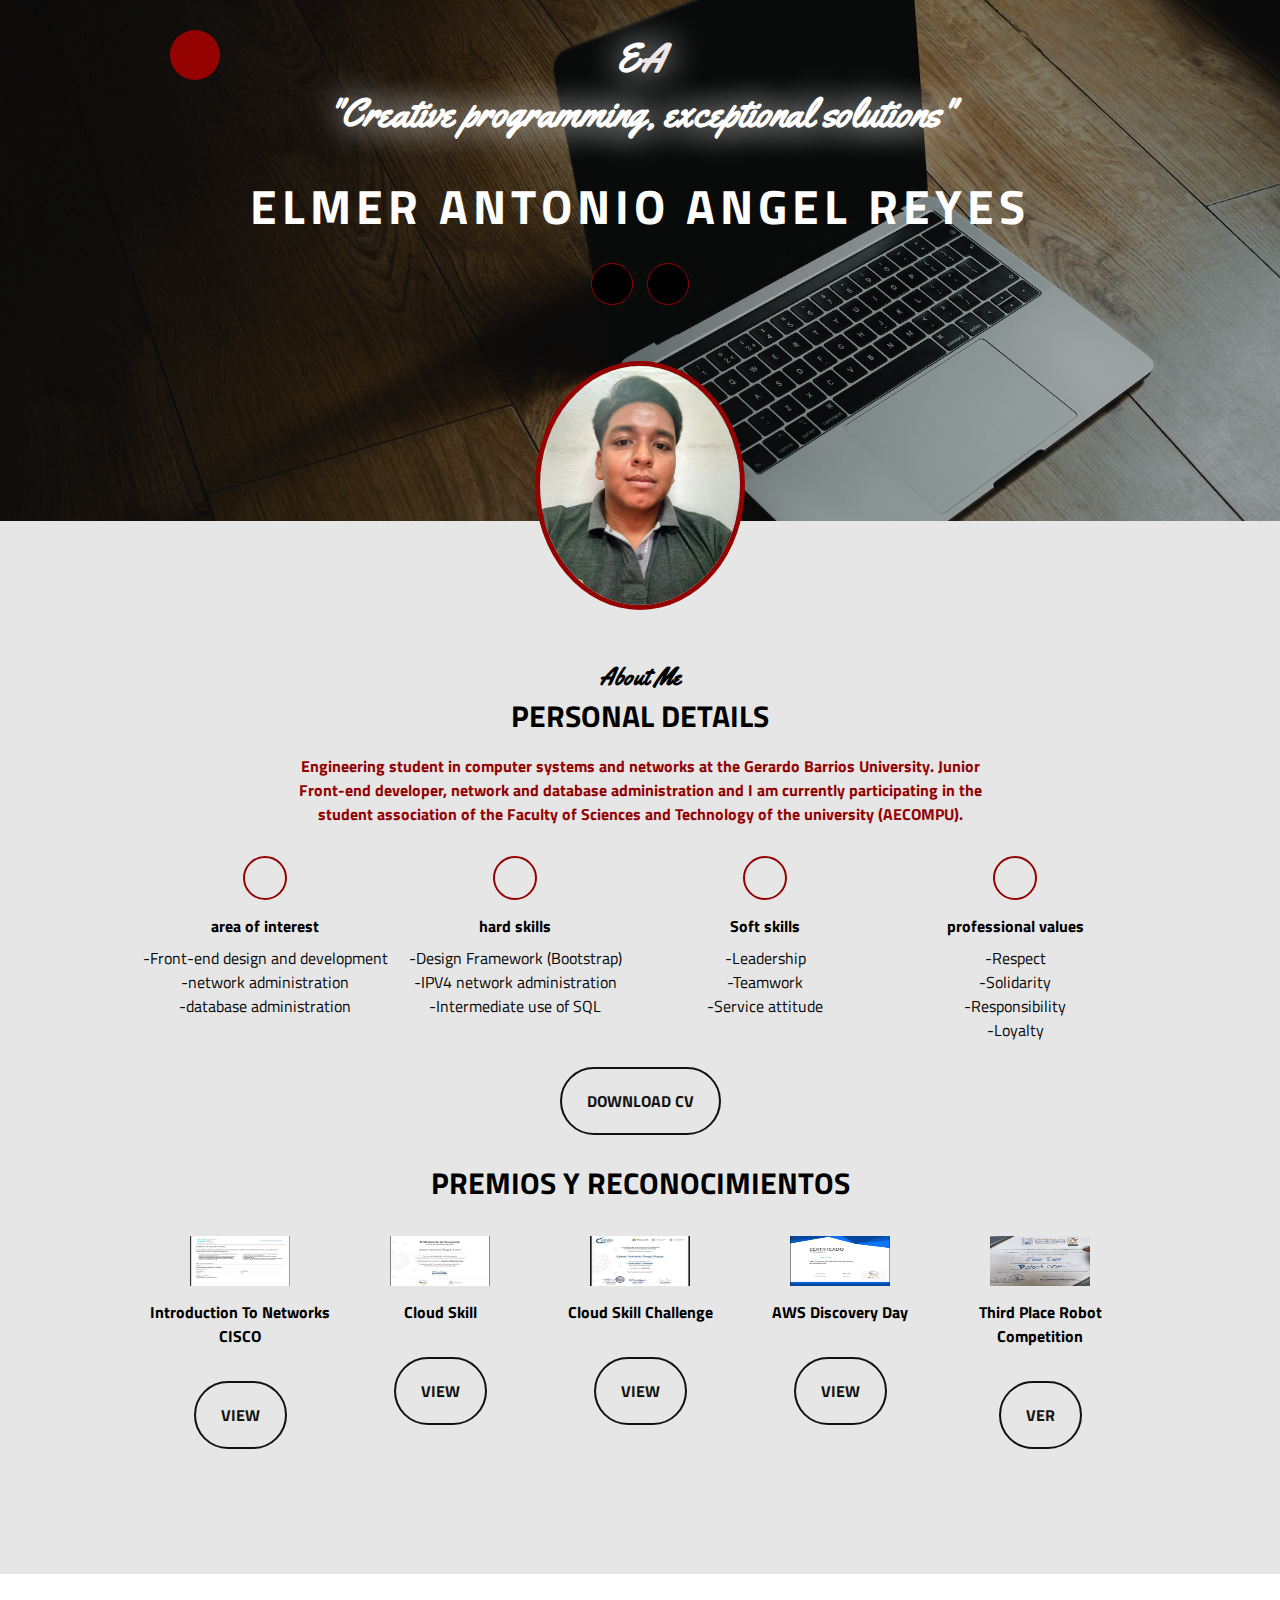
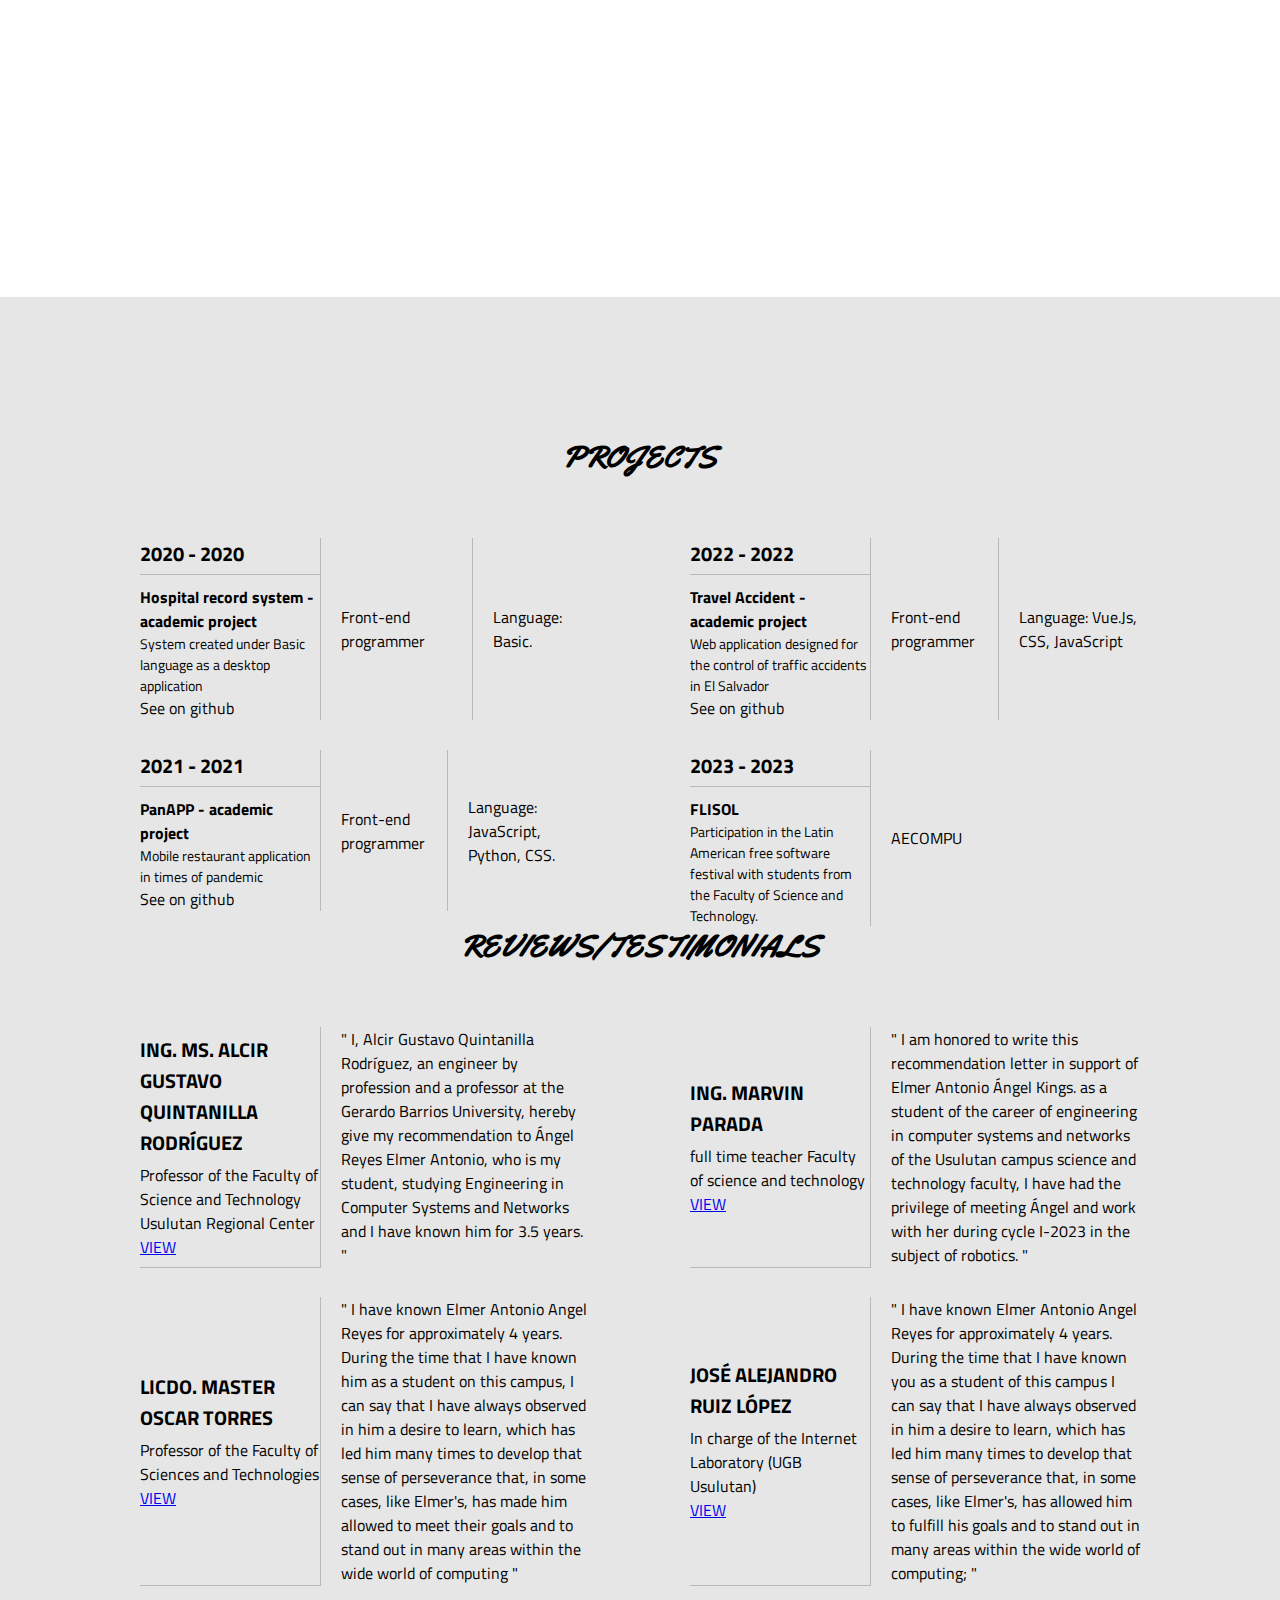
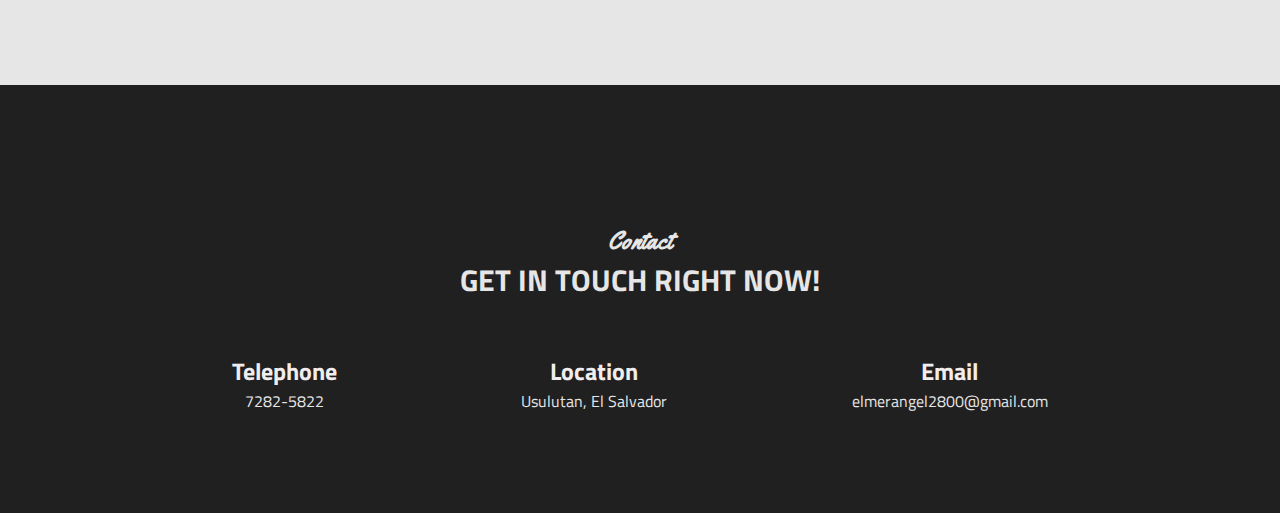
==== index copy.html @ 2fedee16 "Cambios en cv" ====
<!DOCTYPE html>
<html lang="es">
<head>
    <meta charset="UTF-8">
    <meta http-equiv="X-UA-Compatible" content="IE=edge">
    <link rel="stylesheet" href="https://cdnjs.cloudflare.com/ajax/libs/font-awesome/6.2.1/css/all.min.css" integrity="sha512-MV7K8+y+gLIBoVD59lQIYicR65iaqukzvf/nwasF0nqhPay5w/9lJmVM2hMDcnK1OnMGCdVK+iQrJ7lzPJQd1w==" crossorigin="anonymous" referrerpolicy="no-referrer" />
    <meta name="viewport" content="width=device-width, initial-scale=1.0">
    <link rel="stylesheet" href="estilo.css">
    <title>Elmer Angel</title>
</head>
<body>
    <!-- SECCION INICIO -->
    <section class="inicio" id="inicio">
        <div class="contenido-seccion">
            <header>
                <div class="nav-bar" onclick="mostrarOcultarMenu()">
                    <i class="fa-solid fa-bars"></i>
                </div>
                <nav id="nav" class="nav">
                    <a href="#inicio">Home</a>
                    <a href="#sobremi">About Me</a>
                    <a href="#habilidades">Interests/publications</a>
                    <a href="#resumen">Projects</a>
                    <a href="#contacto">Contact</a>
                    <a href="index.html">Español</a>
                </nav>
                <div class="logo">
                    E<span class="color">A</span>
                    
                </div>
                <div class="logo">
                    "Creative programming, exceptional solutions"
                    
                </div>
            </header>
            <div class="info">
                <h1>ELMER ANTONIO ANGEL REYES</h1>
                
                <div class="redes">
                    <!-- <a href="https://twitter.com/@Elmer_Angel_"><i class="fa-brands fa-twitter"></i></a> -->
                    <a href="https://github.com/ElmerAngel-ugb"><i class="fa-brands fa-github"></i></a>
                    <a href="http://www.linkedin.com/in/elmer-angel-347156231"><i class="fa-brands fa-linkedin-in"></i></a>
                    
                </div>
            </div>
            <div class="foto">
                <img src="img/foto1.jpeg" alt="">
            </div>
            <div class="row p-0">
              <div class="col-md-12 p-0">
                <img src="assets/images/cv-1.png" alt="CV" class="col-md-12 mb-4">
                <a class="download-btn service-item col-md-3 col-4 ml-4 p-4 d-flex flex-column align-items-center" style="height: auto; text-decoration: none;" href="cv_elmer.pdf" download="cv_elmer">
                  <h2>Download CV</h2>
                  </a>
            </div>
        </div>
    </section>

    <!-- SECCION SOBRE MI -->
    <section class="sobremi" id="sobremi">
        <div class="contenido-seccion">
            <h2 class="titulo-seccion">About Me</h2>
            <h3>Personal details</h3>

            <p class="especial">Engineering student in computer systems and networks at the Gerardo Barrios University. Junior Front-end developer, network and database administration and I am currently participating in the student association of the Faculty of Sciences and Technology of the university (AECOMPU).</p>
            <div class="fila">
                <div class="col">
                    <i class="fa-solid fa-briefcase"></i>
                    <span class="titulo-detalle">area of ​​interest</span>
                    <p>-Front-end design and development</p>
                    <p>-network administration</p>
                    <p>-database administration</p>
                   
                </div>
                <div class="col">
                    <i class="fa-solid fa-brain"></i>
                    <span class="titulo-detalle">hard skills</span>
                    <p>-Design Framework (Bootstrap)</p>
                    <p>-IPV4 network administration</p>
                    <p>-Intermediate use of SQL</p>
                </div>
                <div class="col">
                    <i class="fa-solid fa-heart"></i>
                    <span class="titulo-detalle">Soft skills</span>
                    <p>-Leadership</p>
                    <p>-Teamwork</p>
                    <p>-Service attitude</p>
                </div>
                <div class="col">
                    <i class="fa-solid fa-flag"></i>
                    <span class="titulo-detalle">professional values</span>
                    <p>-Respect</p>
                    <p>-Solidarity</p>
                    <p>-Responsibility</p>
                    <p>-Loyalty</p>
                </div>
            </div>
            <div class="filacv" >
                <div class="cv">
                    <a href="cv_elmer.pdf">Download CV</a>            
                </div>
            </div>
        </div>

         <!-- SECCION PREMIOS -->
        

         <div class="contenido-seccion">
            <h3>Premios y Reconocimientos</h3>
            <div class="fila">
                <div class="col">
                    <img alt="" src="img/CER1.jpeg" width="100" height="50">
                    <span class="titulo-detalle">Introduction To Networks CISCO</span>
                    
                    <div class="filacv" >
                        <div class="cv">
                            <a href="img/CER1.jpeg">VIEW</a>            
                        </div>
                    </div>
                </div>
                <div class="col">
                    <img alt="" src="img/CER2.jpeg" width="100" height="50">
                    <span class="titulo-detalle">Cloud Skill</span>
                    <div class="filacv" >
                        <div class="cv">
                            <a href="img/CER2.jpeg">VIEW</a>            
                        </div>
                    </div>
                </div>
                <div class="col">
                    <img alt="" src="img/CER3.jpeg" width="100" height="50">
                    <span class="titulo-detalle">Cloud Skill Challenge</span>
                    <div class="filacv" >
                        <div class="cv">
                            <a href="img/CER3.jpeg">VIEW</a>            
                        </div>
                    </div>
                </div>
                <div class="col">
                    <img alt="" src="img/CER4.jpeg" width="100" height="50">
                    <span class="titulo-detalle">AWS Discovery Day</span>
                    <div class="filacv" >
                        <div class="cv">
                            <a href="img/CER4.jpeg">VIEW</a>            
                        </div>
                    </div>
                </div>
                <div class="col">
                    <img alt="" src="img/CER5.jpeg" width="100" height="50">
                    <span class="titulo-detalle">Third Place Robot Competition</span>
                    <div class="filacv" >
                        <div class="cv">
                            <a href="img/CER5.jpeg">VER</a>            
                        </div>
                    </div>
                </div>
            </div>
            
        </div>
    </section>

    <!-- SECCION HABILIDADES -->
    <section class="habilidades" id="habilidades">
        <div class="contenido-seccion">
            <h3 class="titulo-seccion">INTERESTS AND PUBLICATIONS</h3>
            
            <div class="fila">
                <div class="col">
                    <span>ACADEMICOS</span>
                    <div class="cont-barra">
                        <span>•	Getting Started With Storage</span> 
                        <a href="https://www.linkedin.com/posts/elmer-angel-347156231_aws-educate-getting-started-with-storage-activity-7070074851499106304-9QpQ?utm_source=share&utm_medium=member_ios"><i class="fa-solid fa-book-open"></i></a>
                    </div>
                    <div class="cont-barra">
                        <span>•	Getting Started With Compute</span>
                        <a href="https://www.linkedin.com/posts/elmer-angel-347156231_aws-educate-getting-started-with-compute-activity-7070075159654584320-nt8m?utm_source=share&utm_medium=member_ios"><i class="fa-solid fa-book-open"></i></a>
                    </div>
                </div>
                <div class="col">
                    <span>PROFESIONALES</span>
                    <div class="cont-barra">
                        <span>•	Introduction To Networks</span>
                        <a href="https://www.linkedin.com/posts/elmer-angel-347156231_ccna-introduction-to-networks-was-issued-activity-7070075888234557440-1e2F?utm_source=share&utm_medium=member_ios"><i class="fa-solid fa-book-open"></i></a>
                    </div>
                    <div class="cont-barra">
                        <span>•	SOON.</span>
                    </div>
                </div>
                <div class="col">
                    <span>OTROS</span>
                    <div class="cont-barra">
                        <span>•	Introduction To Cloud 101</span> 
                        <a href="https://www.linkedin.com/posts/elmer-angel-347156231_aws-educate-introduction-to-cloud-101-was-activity-7070075735033434112-RhES?utm_source=share&utm_medium=member_ios"><i class="fa-solid fa-book-open"></i></a>
                    </div>
                    <div class="cont-barra">
                        <span>•	Getting Started With Networking</span>
                        <a href="https://www.linkedin.com/posts/elmer-angel-347156231_aws-educate-getting-started-with-networking-activity-7070075403444346880-G4A9?utm_source=share&utm_medium=member_ios"><i class="fa-solid fa-book-open"></i></a>
                    </div>
                </div>
            </div>        
        </div>
            
        
    </section>

    <!-- SECCION RESUMEN -->
    <section class="resumen" id="resumen">
        <div class="contenido-seccion">
            <h3 class="titulo-seccion">Projects</h3>
            
            <div class="info">
                <div class="col">
                    <table>
                        <tr>
                            <td class="datos">
                                <h3>2020 - 2020</h3>
                            </td>
                            <td rowspan="2" class="descripcion">
                                Front-end programmer
                            </td>
                            <td rowspan="2" class="descripcion">
                                Language: Basic.
                            </td>
                        </tr>
                        <tr>
                            <td>
                                <h4>Hospital record system - academic project</h4>
                                <p>System created under Basic language as a desktop application</p>
                                <p></p>

                                See on github <a href="https://github.com/ElmerAngel-ugb/Programacion-1.git"><i class="fa-brands fa-github"></i></a>
                            </td>
                        </tr>
                    </table>
                    <table>
                        <tr>
                            <td class="datos">
                                <h3>2021  -  2021</h3>
                            </td>
                            <td rowspan="2" class="descripcion">
                                Front-end programmer
                            </td>
                            <td rowspan="2" class="descripcion">
                                Language: JavaScript, Python, CSS.
                            </td>
                            
                        </tr>
                        <tr>
                            <td>
                                <h4>PanAPP - academic project</h4>
                                <p>Mobile restaurant application in times of pandemic</p>
                                <p></p>
                                
                                See on github <a href="https://github.com/ElmerAngel-ugb/Programacion_2.git"><i class="fa-brands fa-github"></i></a>
                            </td>
                        </tr>
                    </table>
                </div>
                <div class="col">
                    <table>
                        <tr>
                            <td class="datos">
                                <h3>2022  -  2022</h3>
                            </td>
                            <td rowspan="2" class="descripcion">
                                Front-end programmer
                            </td>
                            <td rowspan="2" class="descripcion">
                                Language: Vue.Js, CSS, JavaScript
                            </td>
                        </tr>
                        <tr>
                            <td>
                                <h4>Travel Accident - academic project</h4>
                                <p>Web application designed for the control of traffic accidents in El Salvador</p>
                                <p></p>
                                
                                See on github <a href="https://github.com/ElmerAngel-ugb/TravelAccident.git"><i class="fa-brands fa-github"></i></a>
                            </td>
                        </tr>
                    </table>
                    <table>
                        <tr>
                            <td class="datos">
                                <h3>2023 - 2023</h3>
                            </td>
                            <td rowspan="2" class="descripcion">
                                AECOMPU
                            </td>
                        </tr>
                        <tr>
                            <td>
                                <h4>FLISOL</h4>
                                <p>Participation in the Latin American free software festival with students from the Faculty of Science and Technology.</p>
                            </td>
                        </tr>
                    </table>
                </div>
                
            </div>
        </div>
        <div class="contenido-seccion">
            <h3 class="titulo-seccion">REVIEWS/TESTIMONIALS</h3>
            
            <div class="info">
                <div class="col">
                    <table>
                        <tr>
                            <td class="datos">
                                <h3>Ing. Ms. Alcir Gustavo Quintanilla Rodríguez   </h3>
                                <span>Professor of the Faculty of Science and Technology
                                    Usulutan Regional Center 
                                    <div class="cv">
                                        <a href="rec4.pdf">VIEW</a>            
                                    </div>
</span>
                                
                            </td>
                            <td rowspan="2" class="descripcion">
                               "
                               I, Alcir Gustavo Quintanilla Rodríguez, an engineer by profession and a professor at the Gerardo Barrios University, hereby give my recommendation to Ángel Reyes Elmer Antonio, who is my student, studying Engineering in Computer Systems and Networks and I have known him for 3.5 years.
                               "
                            </td>
                        </tr>
                        <tr>
                            
                        </tr>
                    </table>
                    <table>
                        <tr>
                            <td class="datos">
                                <h3>Licdo. Master Oscar Torres </h3>
                                <span>Professor of the Faculty of Sciences and Technologies</span>
                                <div class="cv">
                                    <a href="rec2.pdf">VIEW</a>            
                                </div>
                            </td>
                            <td rowspan="2" class="descripcion">
                               "
                               I have known Elmer Antonio Angel Reyes for approximately 4 years. During the time that I have known him as a student on this campus, I can say that I have always observed in him a desire to learn, which has led him many times to develop that sense of perseverance that, in some cases, like Elmer's, has made him allowed to meet their goals and to stand out in many areas within the wide world of computing
                               "
                            </td>
                        </tr>
                        <tr>
                            
                        </tr>
                    </table>
                    
                </div>
                <div class="col">
                    
                    <table>
                        <tr>
                            <td class="datos">
                                <h3>Ing. Marvin Parada</h3>
                                <span>full time teacher
                                    Faculty of science and technology</span>
                                    <div class="cv">
                                        <a href="rec3.pdf">VIEW</a>            
                                    </div>
                            </td>
                            <td rowspan="2" class="descripcion">
                               "
                               I am honored to write this recommendation letter in support of Elmer Antonio Ángel
Kings. as a student of the career of engineering in computer systems and networks of the
Usulutan campus science and technology faculty, I have had the privilege of meeting Ángel and
work with her during cycle I-2023 in the subject of robotics.
                               "
                            </td>
                        </tr>
                        <tr>
                            
                        </tr>
                    </table>
                    <table>
                        <tr>
                            <td class="datos">
                                <h3>José Alejandro Ruiz López</h3>
                                <span>In charge of the Internet Laboratory (UGB Usulutan)
                                </span>
                                <div class="cv">
                                    <a href="rec1.pdf">VIEW</a>            
                                </div>
                            </td>
                            <td rowspan="2" class="descripcion">
                               "
                               I have known Elmer Antonio Angel Reyes for approximately 4 years. During the
                               time that I have known you as a student of this campus I can say that I have always
                               observed in him a desire to learn, which has led him many times to develop that
                               sense of perseverance that, in some cases, like Elmer's, has allowed him to fulfill his
                               goals and to stand out in many areas within the wide world of computing;
                               "
                            </td>
                        </tr>
                        <tr>
                            
                        </tr>
                    </table>
                    
                </div>
                
            </div>
        </div>
    </section>

    <!-- SECCION CONTACTO -->
    <section class="contacto" id="contacto">
        <div class="contenido-seccion">
            <h2 class="titulo-seccion">Contact</h2>
            <h3>Get in touch right now!</h3>

            <div class="fila">
                <div class="col">
                    <h2>
                        <i class="fa-solid fa-phone"></i> Telephone
                    </h2>
                    <span class="info-contacto">7282-5822</span>
                </div>
                
                <div class="col">
                    <h2>
                        <i class="fa-solid fa-location-dot"></i> Location
                    </h2>
                    <span class="info-contacto">Usulutan, El Salvador</span>
                </div>
                <div class="col">
                    <h2>
                        <i class="fa-solid fa-envelope"></i> Email
                    </h2>
                    <span class="info-contacto">elmerangel2800@gmail.com</span>
            </div>
        </div>
    </section>

    <script src="app.js"></script>
</body>
</html>
---- estilo.css ----
/* importamos las fuentes */
@import url('https://fonts.googleapis.com/css2?family=Titillium+Web:wght@200;300;400;600;700&family=Yellowtail&display=swap');
*{
    font-family: "Titillium Web";
    margin: 0;
    padding: 0;
}
html{
    scroll-behavior: smooth;
}

/* SECCION INICIO */
.inicio{
    background: linear-gradient(rgba(0,0,0,.3), rgba(0,0,0,.3)),
    url("img/fondo.jpg");
    background-size: cover;
    background-position: center center;
    color: #fff;
}
.inicio .contenido-seccion{
    max-width: 1000px;
    margin: auto;
    text-align: center;
    padding: 0 10px;
}
.inicio .contenido-seccion header{
    padding: 30px;
}
/* menu lateral */
.inicio .contenido-seccion header nav{
    position: fixed;
    margin-left: 60px;
    background-color: #940202;
    padding: 15px;
    border-radius: 10px;
    text-align: left;
    z-index: 99;
    display: none;
}
.inicio .contenido-seccion header nav a{
    display: block;
    color: #fff;
    text-decoration: none;
    margin-bottom: 10px;
    font-weight: bold;
}
/* ****** */
.inicio .contenido-seccion header .logo{
    font-weight: bold;
    font-size: 2.5rem;
    font-family: "Yellowtail";
    text-shadow: 0 0 35px #fff;
}
.inicio .contenido-seccion header .logo .color{
    color: #efe7e7;
    font-family: "Yellowtail";
}
.inicio .contenido-seccion header .nav-bar{
    position: fixed;
    background-color: #940202;
    font-size: 20px;
    width: 50px;
    height: 50px;
    border-radius: 50%;
    line-height: 50px;
    cursor: pointer;
    transition: .3s;
}
.inicio .contenido-seccion header .nav-bar:hover{
    box-shadow: 0 0 35px #fff;
}
.inicio .contenido-seccion .info{
    padding-bottom: 130px;
}
.inicio .contenido-seccion .info h1{
    font-size: 3rem;
    letter-spacing: 5px;
}
.inicio .contenido-seccion .info h2{
    font-weight: normal;
    font-size: 20px;
    margin-top: -10px;
    letter-spacing: 2px;
}
.inicio .contenido-seccion .info .redes{
    margin: 20px 0;
}
.inicio .contenido-seccion .info .redes a{
    display: inline-block;
    text-decoration: none;
    background-color: #000;
    color: #940202;
    border: 1px solid #940202;
    border-radius: 50%;
    width: 40px;
    height: 40px;
    line-height: 40px;
    margin: 0 5px;
    transition: .3s;
}
.inicio .contenido-seccion .info .redes a:hover{
    color: #fff;
    background-color: #940202;
    box-shadow: 0 0 20px #fff;
}
.inicio .contenido-seccion .foto{
    position: relative;
}
.inicio .contenido-seccion .foto img{
    max-width: 200px;
    border-radius: 50%;
    border: 5px solid #940202;
    position: absolute;
    left: 50%;
    top: -100px;
    transform: translateX(-50%);
}
/* estilos generales */
.titulo-seccion{
    font-family: "Yellowtail";
    font-size: 1.5rem;
}
/* SECCION SOBRE MI */
.sobremi{
    background-color: #e6e6e6;
    padding: 140px 0 100px 0;
    text-align: center;
}
.sobremi .contenido-seccion{
    max-width: 1000px;
    margin: auto;
    padding: 0 10px;
}
.sobremi .contenido-seccion h3{
    text-transform: uppercase;
    font-size: 30px;
}
.sobremi .contenido-seccion .especial{
    color: #940202;
    font-weight: bold;
    margin-top: 15px;
}
.sobremi .contenido-seccion p{
    max-width: 700px;
    margin: auto;
    color: #070707;
}
.sobremi .contenido-seccion .fila{
    display: flex;
    margin-top: 30px;
    justify-content: space-between;
}
.sobremi .contenido-seccion .fila .col{
    width: 30%;
}
.sobremi .contenido-seccion .fila .col i{
    color: #940202;
    display: inline-block;
    width: 40px;
    height: 40px;
    border: 2px solid #940202;
    line-height: 40px;
    border-radius: 50%;
}
.sobremi .contenido-seccion .filacv .cv a{
    text-decoration: none;
    display: inline-block;
    margin: 25px;
    padding: 20px 25px;
    border: 2px solid #111111;
    border-radius: 50px;
    color: #131313;
    font-weight: bold;
    text-transform: uppercase;
    transition: .5s;
}

.sobremi .contenido-seccion .filacv .cv a:hover{
    background-color: #f88383;
}


.sobremi .contenido-seccion .fila .col span{
    display: block;
    font-weight: bold;
    margin: 8px 0;
}
/* SECCION HABILIDADES */
.habilidades{
    padding: 80px 0 100px 0;
    text-align: center;
    background: linear-gradient(rgba(0,0,0,.3), rgba(0,0,0,.3)),
    url("img/habilidades.jpg");
    background-size: cover;
    background-attachment: fixed;
    background-position: center center;
    color: #fff;
}
.habilidades .contenido-seccion{
    max-width: 1000px;
    margin: auto;
    padding: 0 10px;
}
.habilidades .contenido-seccion h3{
    text-transform: uppercase;
    font-size: 30px;
}
.habilidades .contenido-seccion .fila{
    display: flex;
    justify-content: space-between;
    margin-top: 30px;
}
.habilidades .contenido-seccion .fila .col{
    width: 47%;
    text-align: left;
}
.habilidades .contenido-seccion .fila .col .cont-barra{
    display: flex;
    align-items: center;
}
.habilidades .contenido-seccion .barra{
    display: flex;
    border: 1px solid #940202;
    padding: 2px;
    border-radius: 3px;
    margin-right: 10px;
}
.habilidades .contenido-seccion .barra .e{
    background-color: #363636;
    width: 20px;
    height: 30px;
    margin-right: 2px;
}
/* SECCION RESUMEN */
.resumen{
    background-color: #e6e6e6;
    padding: 140px 0 100px 0;
    text-align: center;
}
.resumen .contenido-seccion{
    max-width: 1000px;
    margin: auto;
    padding: 0 10px;
}
.resumen .contenido-seccion h3{
    text-transform: uppercase;
    font-size: 30px;
}
.resumen .contenido-seccion .info{
    text-align: left;
    display: flex;
    justify-content: space-between;
    margin-top: 30px;
}
.resumen .contenido-seccion .info .col{
    width: 45%;
}
.resumen .contenido-seccion .info .col .titulo{
    display: inline-block;
    color: #940202;
    font-weight: bold;
    border: 2px solid #940202;
    padding: 10px;

}
.resumen .contenido-seccion .info .col table{
    margin-top: 30px;
    border-collapse: collapse;
}
.resumen .contenido-seccion .info .col table .datos{
    width: 40%;
    border-bottom: 1px solid #bab9b9;
}
.resumen .contenido-seccion .info .col table h4{
    margin-top: 10px;
}
.resumen .contenido-seccion .info .col table h3{
    font-size: 20px;
    margin-bottom: 5px;
}
.resumen .contenido-seccion .info .col table p{
    font-size: 14px;
}
.resumen .contenido-seccion .info .col table .promedio{
    display: block;
    color: #940202;
    margin-top: 10px;
    font-weight: bold;
}
.resumen .contenido-seccion .info .col table .descripcion{
    border-left: 1px solid #bab9b9;
    padding-left: 20px;
}
/* SECCION CONTACTO */
.contacto{
    background-color: #202020;
    padding: 140px 0 100px 0;
    color: #e6e6e6;
    text-align: center;
}
.contacto .contenido-seccion{
    max-width: 1000px;
    margin: auto;
    padding: 0 10px;
}
.contacto .contenido-seccion h3{
    text-transform: uppercase;
    font-size: 30px;
}
.contacto .contenido-seccion .fila{
    display: flex;
    justify-content: space-around;
}
.contacto .contenido-seccion .fila .col{
    margin-top: 50px;
}
.contacto .contenido-seccion .fila .col h2{
    color: #f2eded;
}
/* SECCION RESPONSIVE */
@media screen and (max-width:800px){
    .habilidades .contenido-seccion .fila{
        display: block;
    }
    .habilidades .contenido-seccion .fila .col{
        width: 100%;
        text-align: center;
    }
    .habilidades .contenido-seccion .fila .col .cont-barra{
        justify-content: center;
    }
    .sobremi .contenido-seccion .fila{
        display: block;
    }
    .sobremi .contenido-seccion .fila .col{
        width: 80%;
        margin: auto;
        margin-top: 20px;
    }
    .resumen .contenido-seccion .info{
        display: block;
    }
    .resumen .contenido-seccion .info .col{
        width: 90%;
        margin: auto;
    }
    .resumen .contenido-seccion .info .col .titulo{
        display: block;
        text-align: center;
    }
    .resumen .contenido-seccion .info .col table{
        margin-top: 10px;
        margin-bottom: 30px;
    }
    .contacto .contenido-seccion .fila{
        display: block;
    }
}
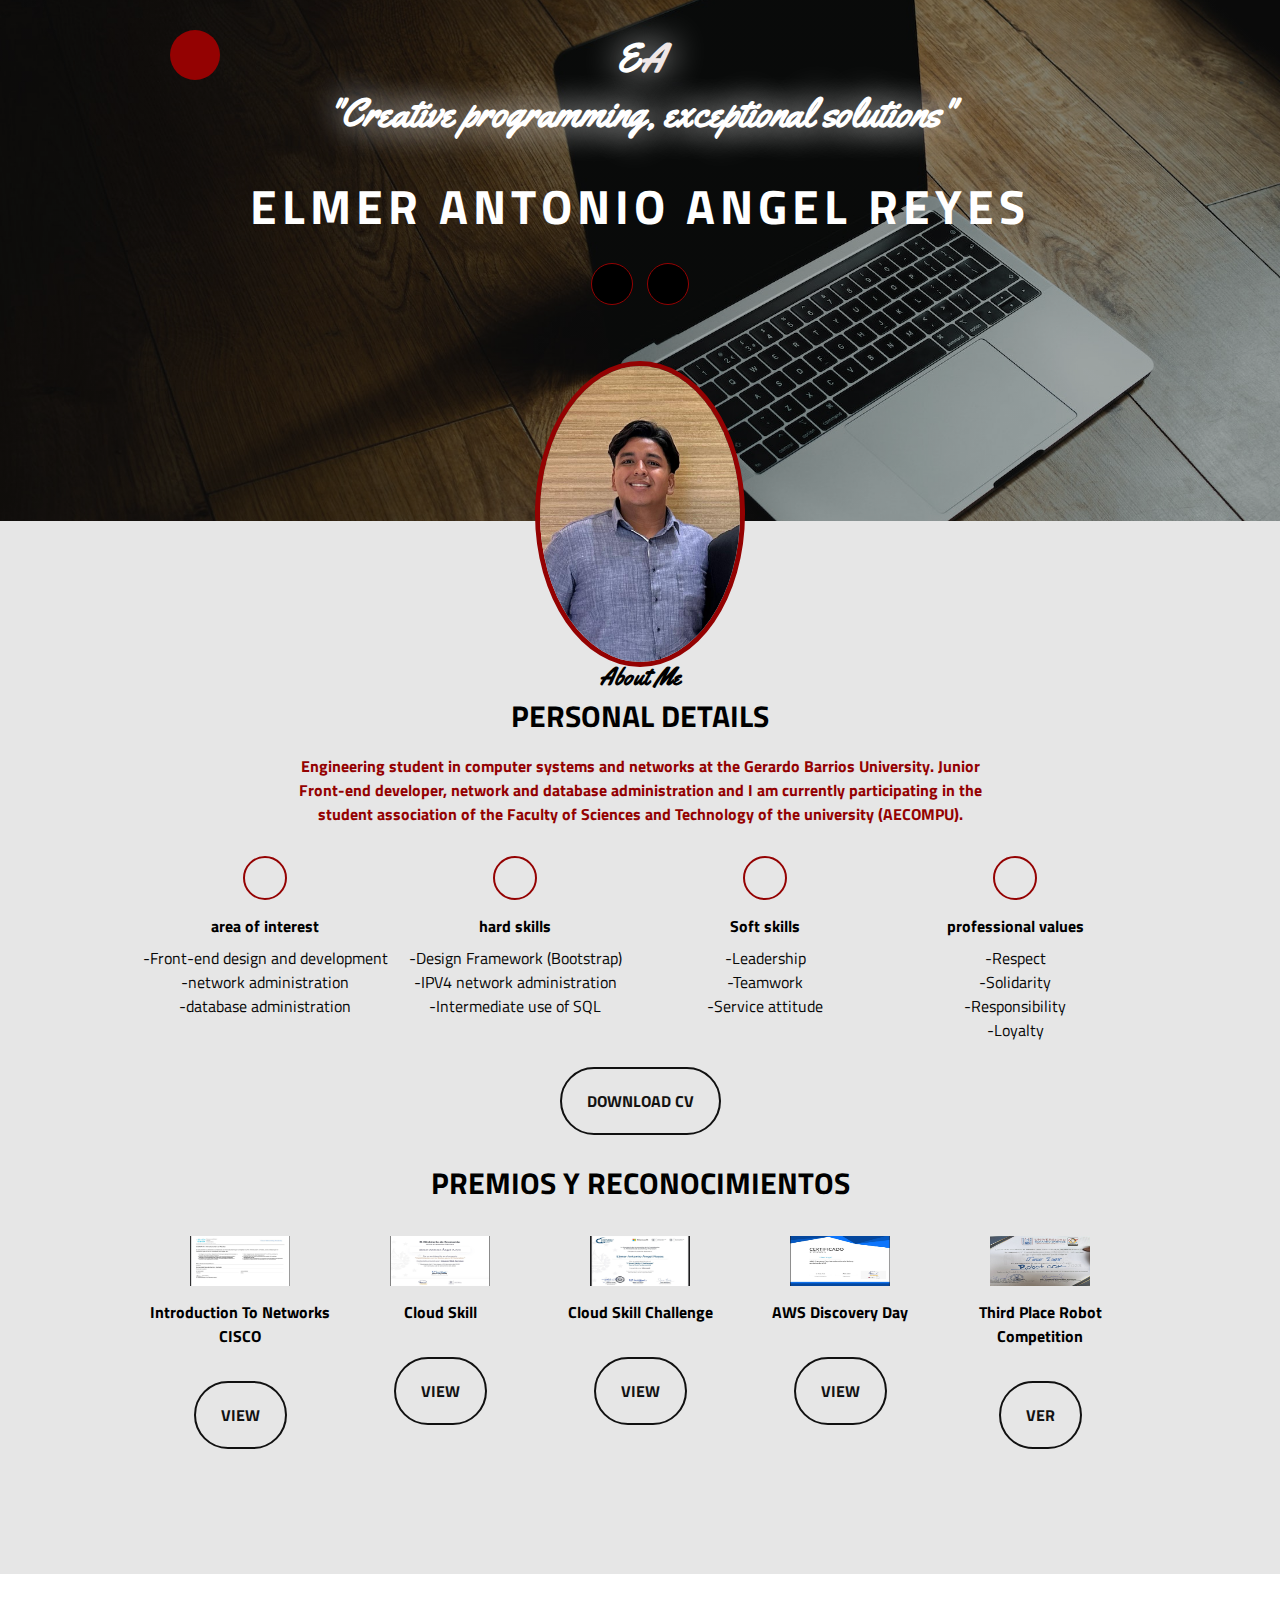
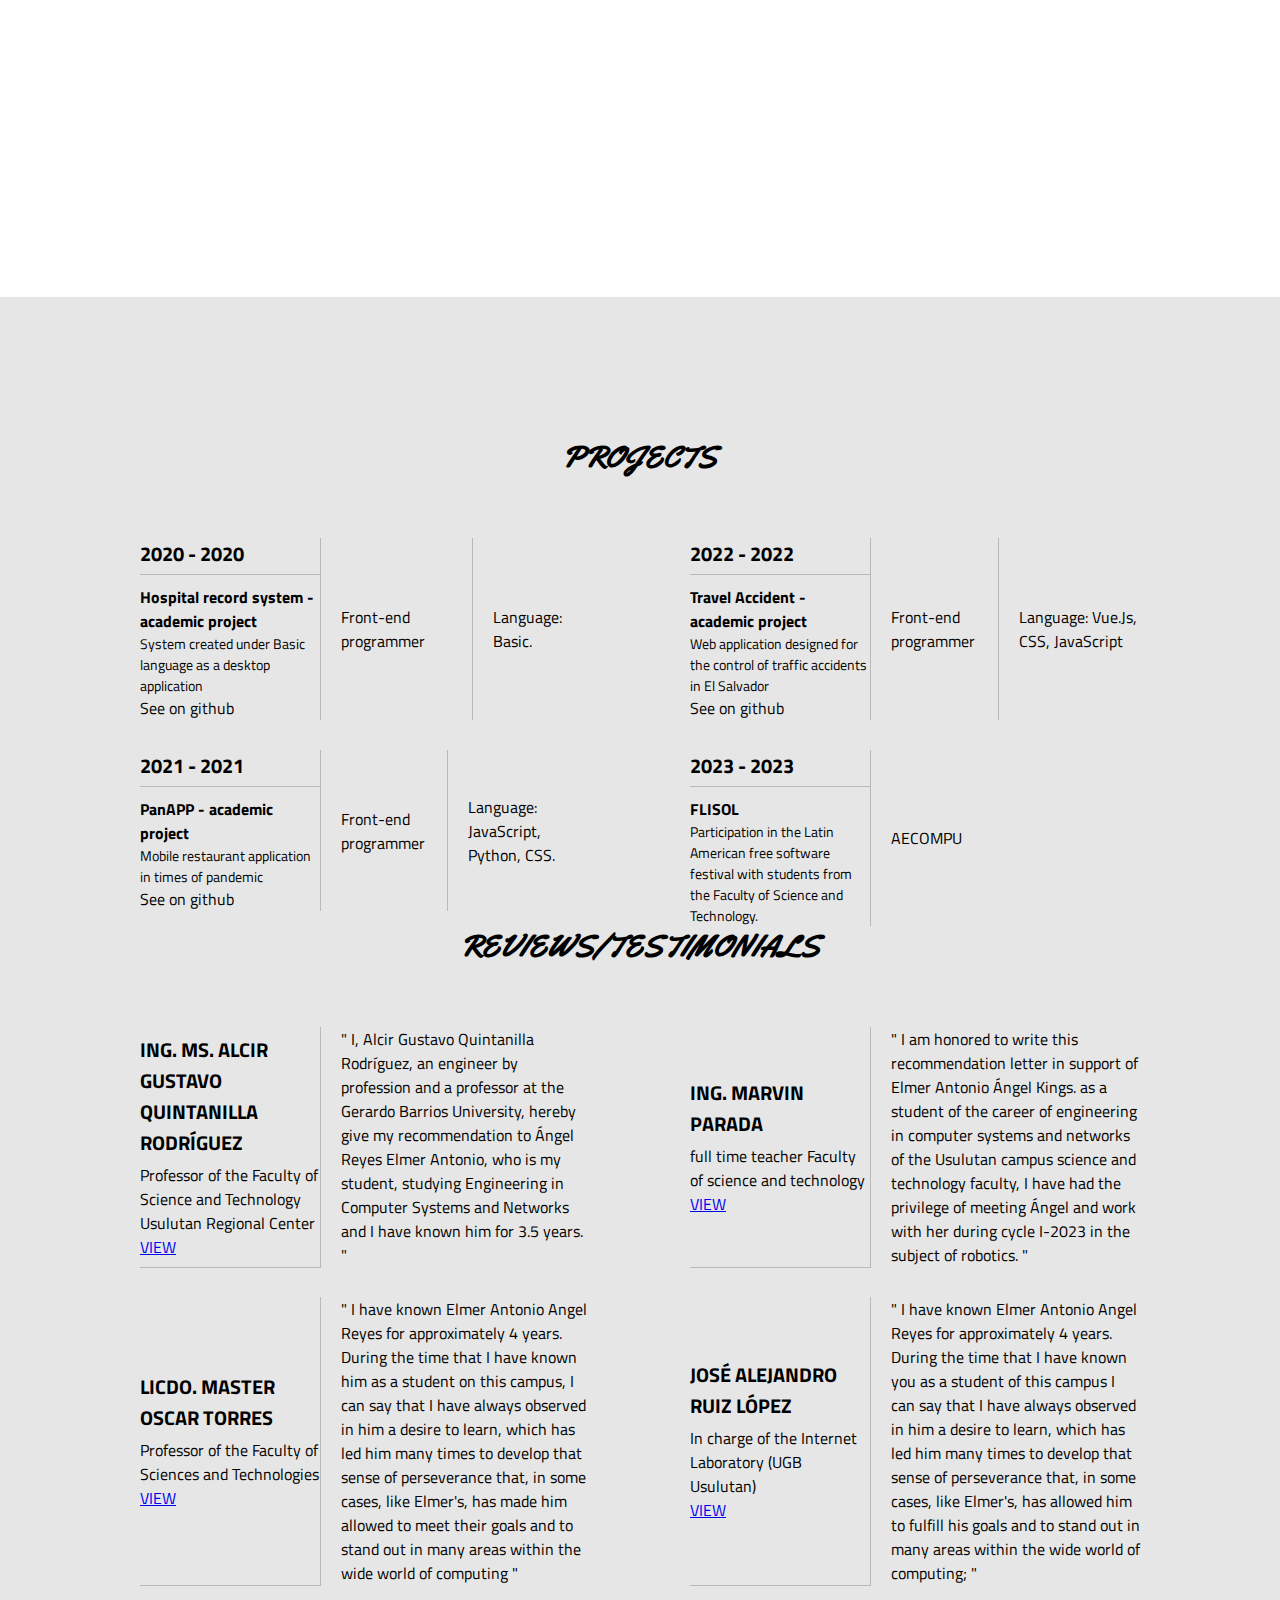
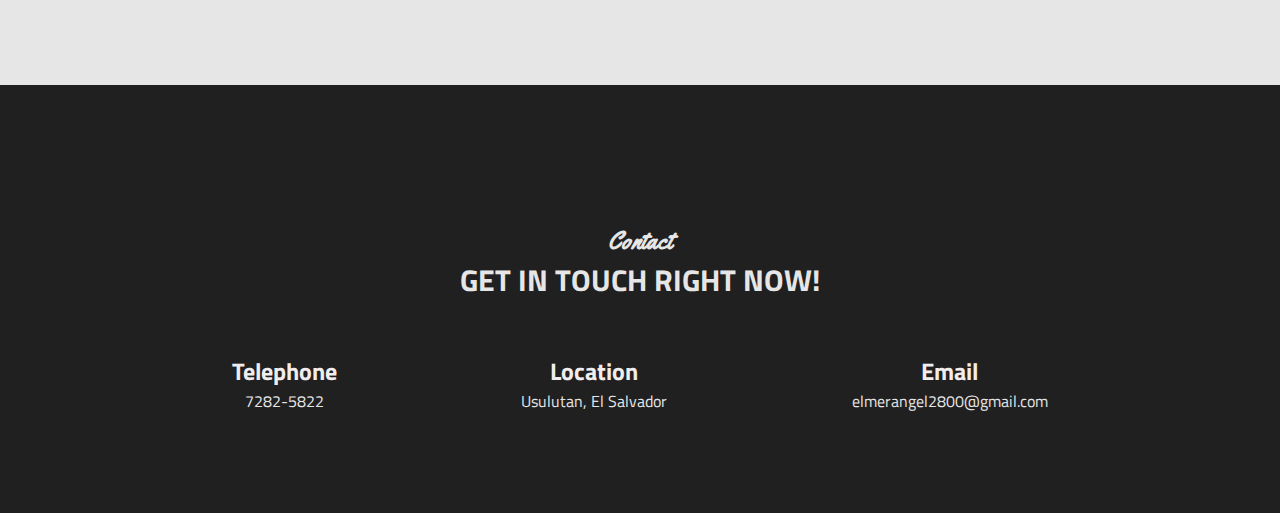
==== commit 664f0d06: "cambios" ====
--- a/index copy.html
+++ b/index copy.html
@@ -44,7 +44,7 @@
                 </div>
             </div>
             <div class="foto">
-                <img src="img/foto1.jpeg" alt="">
+                <img src="img/elmer.png" alt="">
             </div>
             <div class="row p-0">
               <div class="col-md-12 p-0">
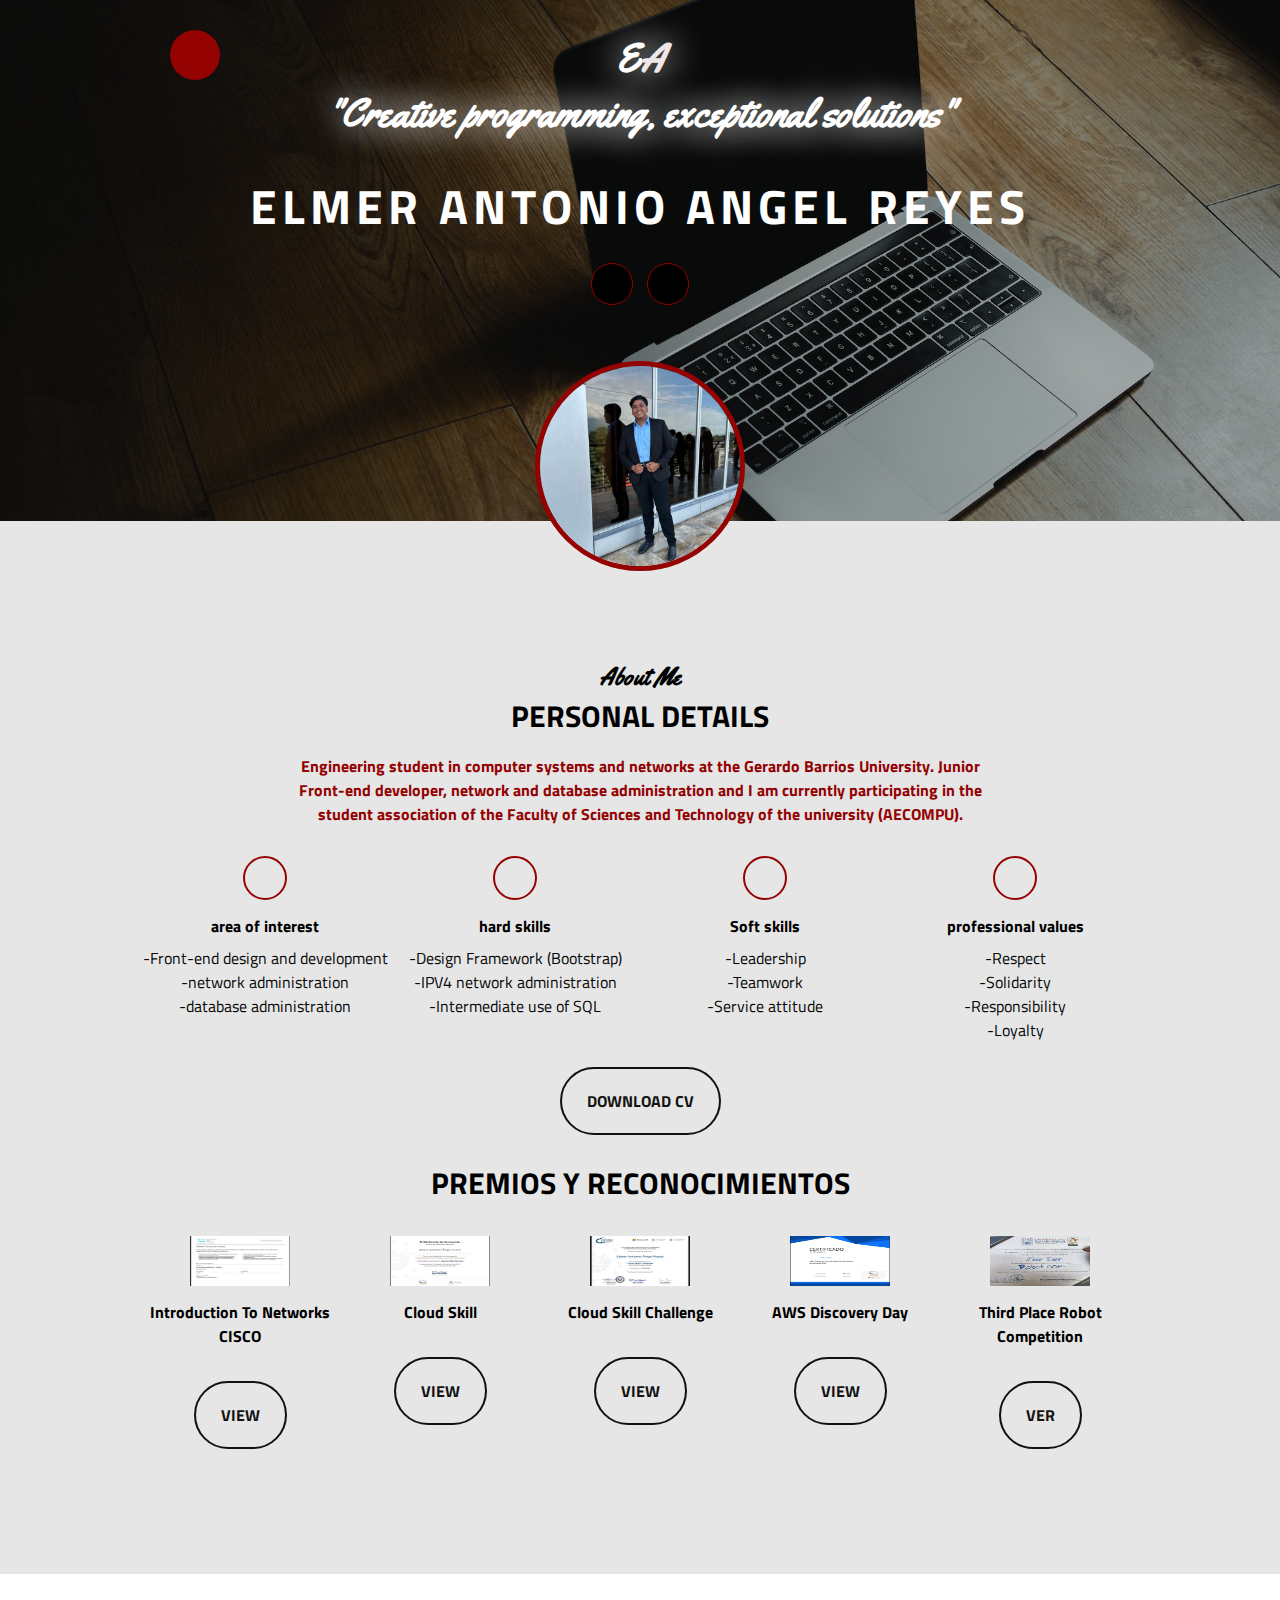
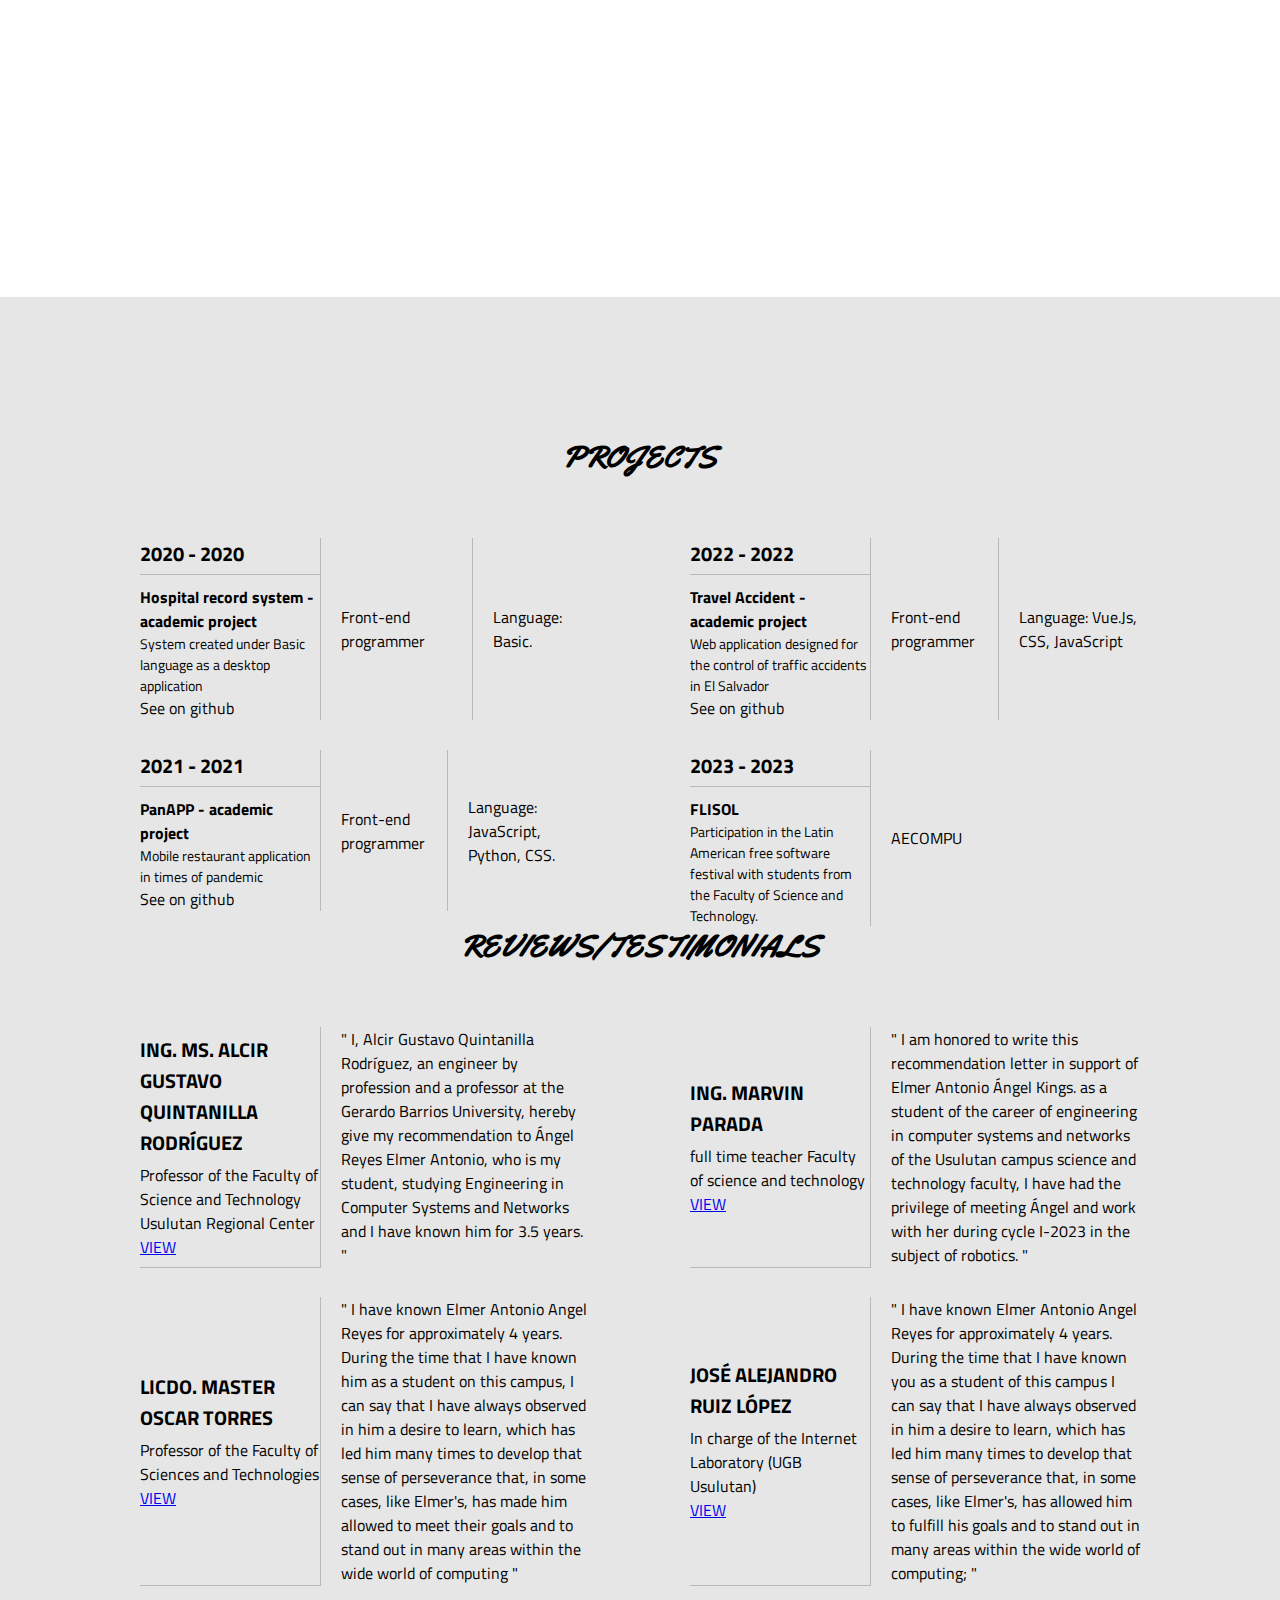
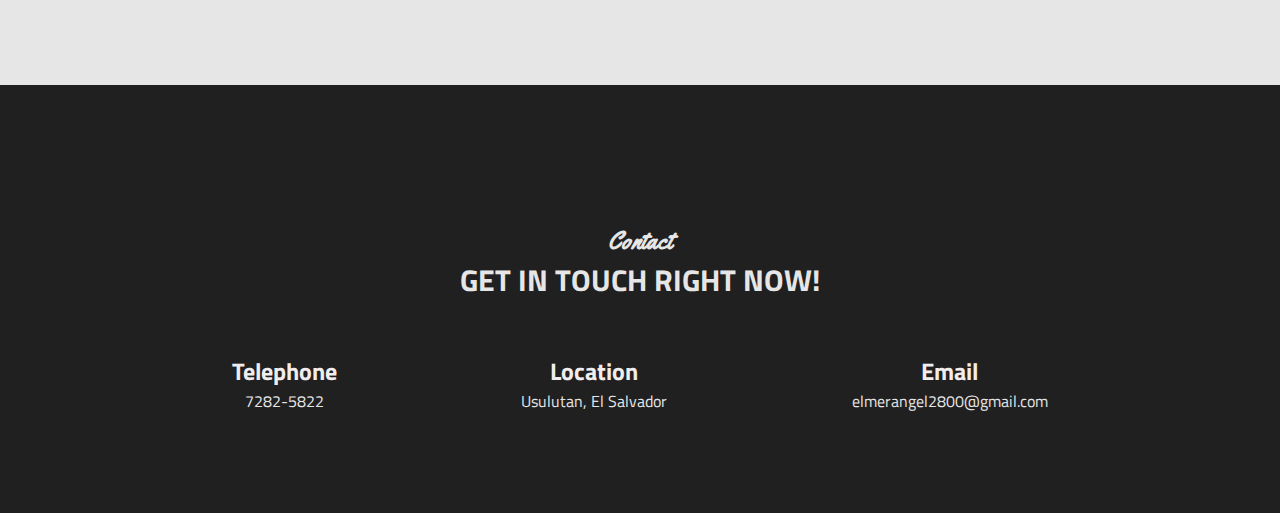
==== commit 474a70a6: "Cambio de foto" ====
--- a/index copy.html
+++ b/index copy.html
@@ -44,7 +44,7 @@
                 </div>
             </div>
             <div class="foto">
-                <img src="img/elmer.png" alt="">
+                <img src="img/elmer.jpg" alt="">
             </div>
             <div class="row p-0">
               <div class="col-md-12 p-0">
